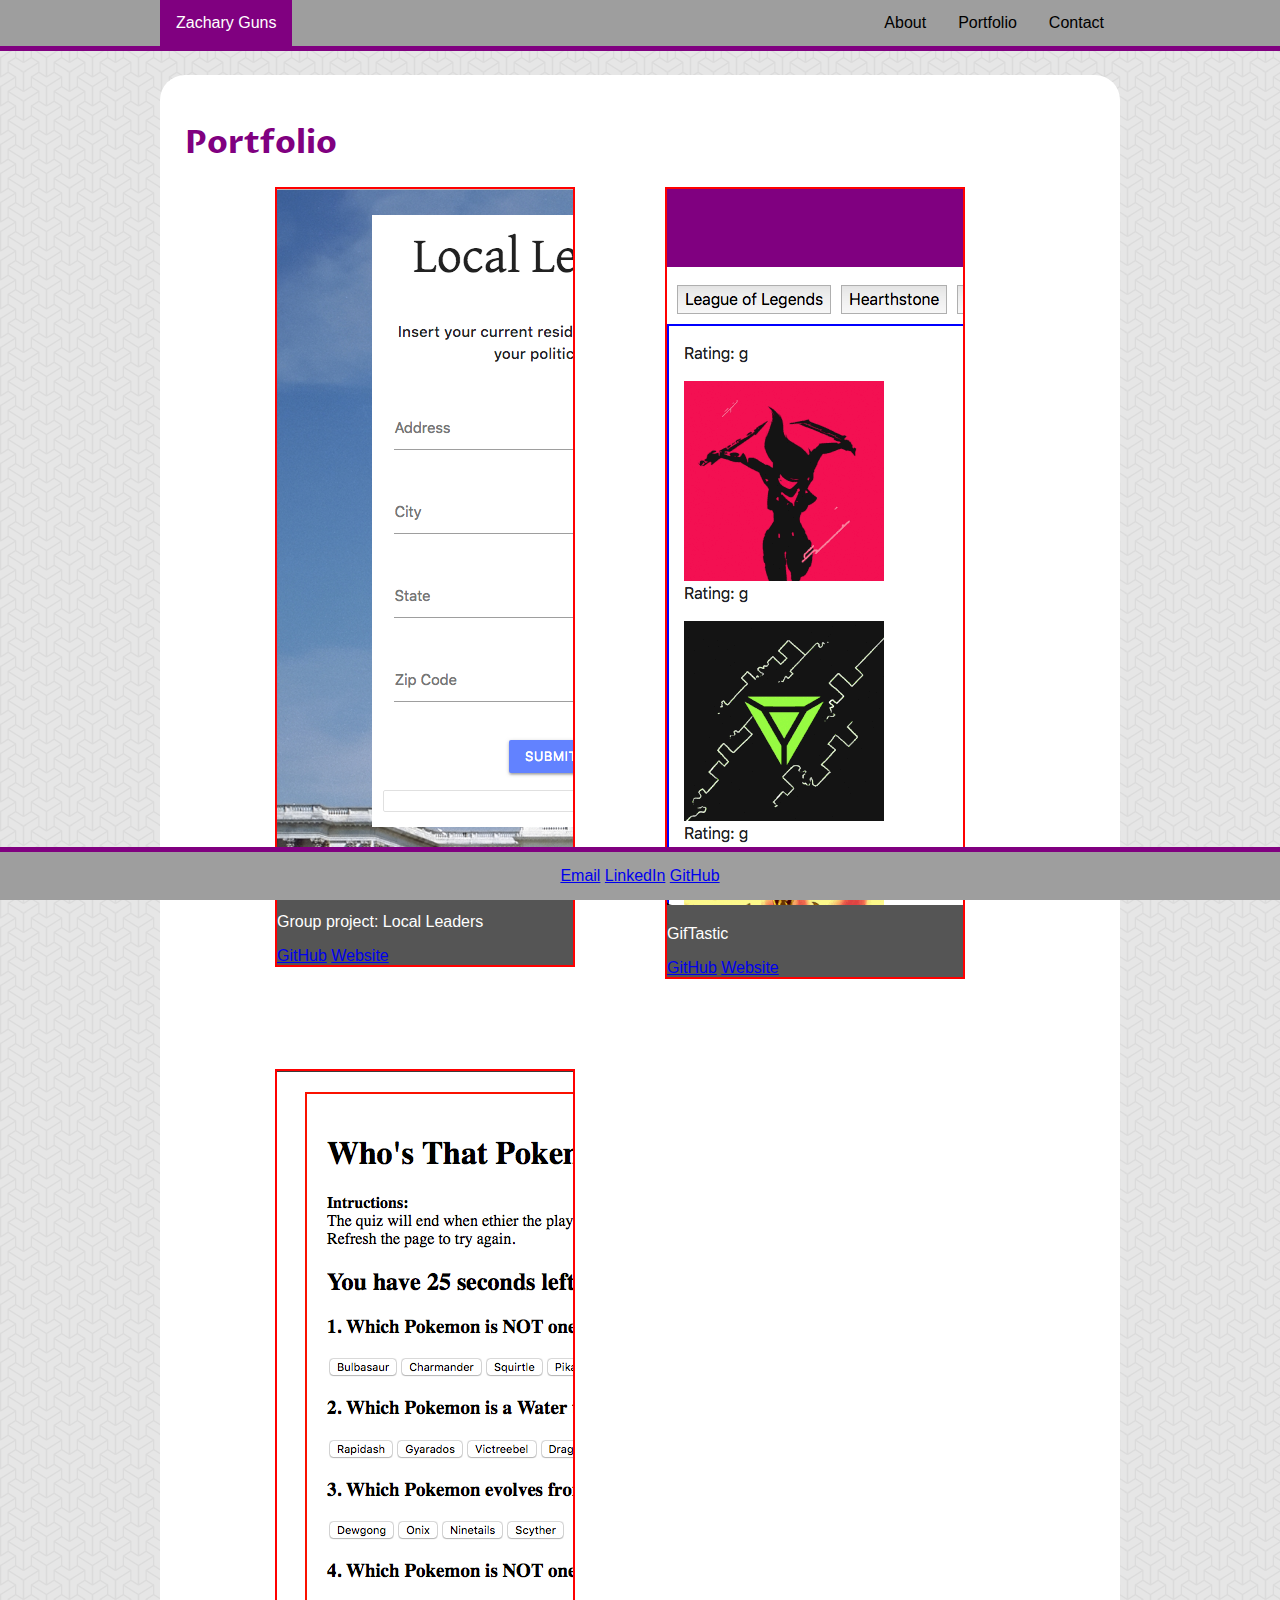
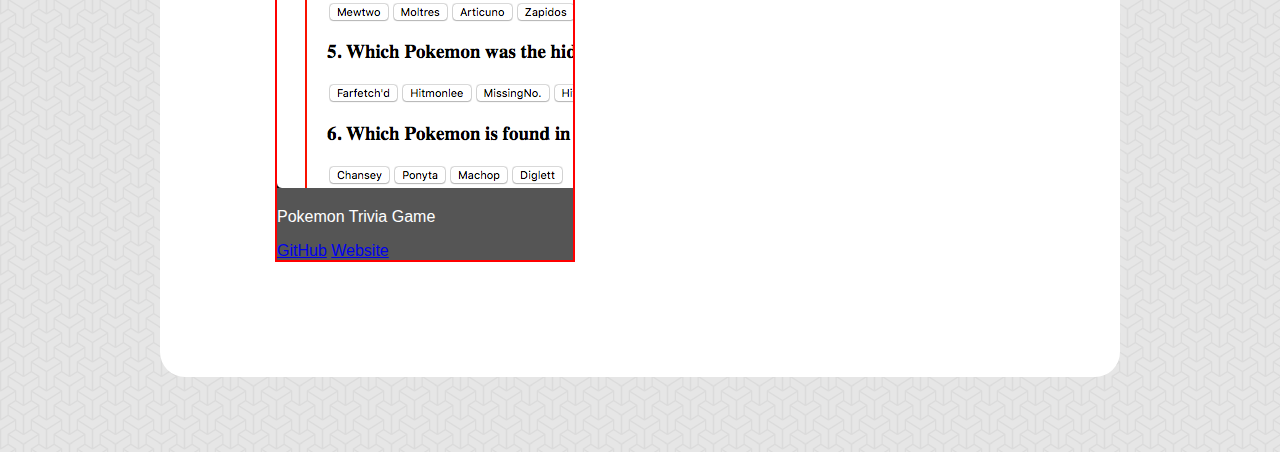
==== portfolio.html @ b3be9253 "pushing updates" ====
<!DOCTYPE html>
<html lang="en">
<head>
    <link rel="stylesheet" href="https://stackpath.bootstrapcdn.com/bootstrap/4.1.1/css/bootstrap.min.css" integrity="sha384-WskhaSGFgHYWDcbwN70/dfYBj47jz9qbsMId/iRN3ewGhXQFZCSftd1LZCfmhktB" crossorigin="anonymous">
    <link href="https://fonts.googleapis.com/css?family=Proza+Libre:600" rel="stylesheet">
    <link rel="stylesheet" type="text/css" href="assets/css/style.css">
    <meta charset="UTF-8">
    <meta name="viewport" content="width=device-width, initial-scale=1.0">
    <meta http-equiv="X-UA-Compatible" content="ie=edge">
    <title>Zachary Guns</title>
</head>
<body>
    <nav>
        <div id="navdiv">
                <p class="navname">Zachary Guns</p>
            <ul>
                <li><a href="contact.html">Contact</a></li>
                <li><a href="portfolio.html">Portfolio</a></li>
                <li><a href="index.html">About</a></li>
            </ul>
        </div>
    </nav>
    <div class="container">
        <h1>Portfolio</h1>
        <div class="card1" style="width: 300px;">
            <img class="card-img-top" src="assets/images/Local_Leaders.jpg" alt="Card image cap">
            <div class="card-body">
              <p class="card-text">Group project: Local Leaders</p>
              <a href="https://github.com/neoScuba/Neapolitan-.git" class="card-link" target="_blank" >GitHub</a>
              <a href="https://neoscuba.github.io/Neapolitan-/" class="card-link" target="_blank">Website</a>
            </div>
        </div>
        <div class="card2" style="width: 300px;">
            <img class="card-img-top" src="assets/images/GifTastic.jpg" alt="Card image cap">
            <div class="card-body">
                <p class="card-text">GifTastic</p>
                <a href="https://github.com/ZacharyGuns/GifTastic.git" class="card-link" target="_blank">GitHub</a>
                <a href="https://zacharyguns.github.io/GifTastic/" class="card-link" target="_blank">Website</a>
            </div>
        </div>
        <div class="card3" style="width: 300px;">
            <img class="card-img-top" src="assets/images/Trivia_Game.jpg" alt="Card image cap">
            <div class="card-body">
                <p class="card-text">Pokemon Trivia Game</p>
                <a href="https://github.com/ZacharyGuns/TriviaGame.git" class="card-link" target="_blank">GitHub</a>
                <a href="https://zacharyguns.github.io/TriviaGame/" class="card-link" target="_blank">Website</a>
            </div>
        </div>
        <!-- <div class="frame1">
            <img id="pimg1" src="assets/images/Jedi Force.jpg" alt="Jedi GATORADE label" width="300">
        </div>
        <div class="frame2">
            <img id="pimg2" src="assets/images/Sith Force.jpg" alt="Sith GATORADE label" width="300">
        </div>
        <div class="frame3">
            <img id="pimg3" src="assets/images/Emmy.jpg" alt="Photoshop double exposure 1" height="300">
        </div>
        <div class="frame4">
            <img id="pimg4" src="assets/images/Myles.jpg" alt="Photoshop double exposure 2" height=300px>
        </div>
        <div class="frame5">
            <img id="pimg5" src="assets/images/Candle and Fruits.jpg" alt="Still life digital painting" height=300px>
        </div>
        <div class="frame6">
            <img id="pimg6" src="assets/images/Rumpelstiltskin.jpg" alt="Rumpelstiltskin digital painting" width=300px>
        </div> -->

    </div>  
    
    <!-- The Modal -->
    <div id="myModal" class="modal">
    <span class="close">&times;</span>
    <img class="modal-content" id="pimg01">
    <img class="modal-content" id="pimg02">
    <img class="modal-content" id="pimg03">
    <img class="modal-content" id="pimg04">
    <img class="modal-content" id="pimg05">
    <img class="modal-content" id="pimg06">
    <div id="caption"></div>
    </div>
    <script>
            // Get the modal
            var modal = document.getElementById('myModal');
            
            // Get the image and insert it inside the modal - use its "alt" text as a caption
            var img = document.getElementById('pimg1');
            var modalImg = document.getElementById("pimg01");
            var captionText = document.getElementById("caption");
            img.onclick = function(){
                modal.style.display = "block";
                modalImg.src = this.src;
                captionText.innerHTML = this.alt;
            }

            var img = document.getElementById('pimg2');
            var modalImg = document.getElementById("pimg02");
            var captionText = document.getElementById("caption");
            img.onclick = function(){
                modal.style.display = "block";
                modalImg.src = this.src;
                captionText.innerHTML = this.alt;
            }

            var img = document.getElementById('pimg3');
            var modalImg = document.getElementById("pimg03");
            var captionText = document.getElementById("caption");
            img.onclick = function(){
                modal.style.display = "block";
                modalImg.src = this.src;
                captionText.innerHTML = this.alt;
            }

            var img = document.getElementById('pimg4');
            var modalImg = document.getElementById("pimg04");
            var captionText = document.getElementById("caption");
            img.onclick = function(){
                modal.style.display = "block";
                modalImg.src = this.src;
                captionText.innerHTML = this.alt;
            }

            var img = document.getElementById('pimg5');
            var modalImg = document.getElementById("pimg05");
            var captionText = document.getElementById("caption");
            img.onclick = function(){
                modal.style.display = "block";
                modalImg.src = this.src;
                captionText.innerHTML = this.alt;
            }

            var img = document.getElementById('pimg6');
            var modalImg = document.getElementById("pimg06");
            var captionText = document.getElementById("caption");
            img.onclick = function(){
                modal.style.display = "block";
                modalImg.src = this.src;
                captionText.innerHTML = this.alt;
            }
            
            // Get the <span> element that closes the modal
            var span = document.getElementsByClassName("close")[0];
            
            // When the user clicks on <span> (x), close the modal
            span.onclick = function() { 
                modal.style.display = "none";
            }
    </script>
    <script src="https://code.jquery.com/jquery-3.3.1.slim.min.js" integrity="sha384-q8i/X+965DzO0rT7abK41JStQIAqVgRVzpbzo5smXKp4YfRvH+8abtTE1Pi6jizo" crossorigin="anonymous"></script>
    <script src="https://cdnjs.cloudflare.com/ajax/libs/popper.js/1.14.3/umd/popper.min.js" integrity="sha384-ZMP7rVo3mIykV+2+9J3UJ46jBk0WLaUAdn689aCwoqbBJiSnjAK/l8WvCWPIPm49" crossorigin="anonymous"></script>
    <script src="https://stackpath.bootstrapcdn.com/bootstrap/4.1.1/js/bootstrap.min.js" integrity="sha384-smHYKdLADwkXOn1EmN1qk/HfnUcbVRZyYmZ4qpPea6sjB/pTJ0euyQp0Mk8ck+5T" crossorigin="anonymous"></script>

    <footer class="footer">
        <a href="mailto:zacharyguns@yahoo.com" target="_blank">Email</a>
        <a href="https://www.linkedin.com/in/zachary-guns?lipi=urn%3Ali%3Apage%3Ad_flagship3_profile_view_base_contact_details%3BaPVqrP7iRnuw5NgNPdve9w%3D%3D" target="_blank">LinkedIn</a>
        <a href="https://github.com/ZacharyGuns" target="_blank">GitHub</a>
    </footer>
</body>
</html>
---- assets/css/style.css ----
/* Navigation bar */
nav {
    width: 100%;
    margin: 0;
    position: fixed;
    top: 0;
    left: 0;
    padding: 0;
    overflow: hidden;
    background-color: #9e9e9e;
    border-bottom: 5px solid purple;
}

#navdiv {
    width: 960px;
    margin: 0 auto;
    list-style-type: none;
}

ul {
    width: 960px;
    margin: 0 auto;
    list-style-type: none;
}

.navname {
    float: left;
    text-align: center;
    color: white;
    padding: 14px 16px;
    background-color: purple;
    margin: 0;
}

li {
    float: right;
}

li a {
    color: black;
    text-align: center;
    display: block;
    padding: 14px 16px;
    text-decoration: none;
}

li a:hover {
    color: white;
    background-color: purple;
}

/* Main content for each page */
.container {
    width: 960px;
    align: center;
    background-color: white;
    margin-top: 75px;
    margin-bottom: 75px;
    margin-left: auto;
    margin-right: auto;
    padding: 25px;
    overflow: auto;
    border-radius: 25px;
}

body {
    background: url(../images/escheresque.png)
}

h1 {
    font-family: 'Proza Libre', sans-serif;
    color: purple;
}

.clearfix {
    overflow: auto;
}

#image {
    float: left;
    margin-right: 25px;
}

#abouttext {
    font-family: 'Arial', 'Helvetica Neue', Helvetica, sans-serif;
    color: #616161;
    line-height: 35px;
}

/* Footer */
.footer {
    position: fixed;
    bottom: 0;
    left: 0;
    width: 100%;
    padding: 15px;
    text-align: center;
    color: black;
    background-color: #9e9e9e;
    border-top: 5px solid purple;
}



/* Portfolio images */
.card1 {
    float: left;
    margin-left: 90px;
    margin-bottom: 90px;
    color: white;
    background-color: #555555;
    border: 2px solid red;
    overflow: hidden;
    object-fit: contain;
}

.card2 {
    float: left;
    margin-left: 90px;
    margin-bottom: 90px;
    color: white;
    background-color: #555555;
    border: 2px solid red;
    overflow: hidden;
    object-fit: contain;
}

.card3 {
    float: left;
    margin-left: 90px;
    margin-bottom: 90px;
    color: white;
    background-color: #555555;
    border: 2px solid red;
    overflow: hidden;
    object-fit: contain;
}

.coding1 {
    float: left;
    margin-left: 90px;
    margin-bottom: 90px;
    width: 300px;
    height: 300px;
    background-color: #555555;
    border: 2px solid red;
    overflow: hidden;
    object-fit: contain;
}

.coding2 {
    float: left;
    margin-left: 90px;
    margin-bottom: 90px;
    width: 300px;
    height: 300px;
    background-color: #555555;
    border: 2px solid red;
    overflow: hidden;
    object-fit: contain;
}

.coding3 {
    float: left;
    margin-left: 90px;
    margin-bottom: 90px;
    width: 300px;
    height: 300px;
    background-color: #555555;
    border: 2px solid red;
    overflow: hidden;
    object-fit: contain;
}

.frame1 {
    float: left;
    margin-left: 90px;
    margin-bottom: 90px;
    width: 300px;
    height: 300px;
    background-color: #555555;
    border: 2px solid red;
    overflow: hidden;
    object-fit: contain;
}

.frame2 {
    float: right;
    margin-right: 90px;
    margin-bottom: 90px;
    width: 300px;
    height: 300px;
    background-color: #555555;
    border: 2px solid red;
    overflow: hidden;
}

.frame3 {
    float: left;
    margin-left: 90px;
    margin-bottom: 90px;
    width: 300px;
    height: 300px;
    background-color: #555555;
    border: 2px solid red;
    overflow: hidden;
}

.frame4 {
    float: right;
    margin-right: 90px;
    margin-bottom: 90px;
    width: 300px;
    height: 300px;
    background-color: #555555;
    border: 2px solid red;
    overflow: hidden;
}

.frame5{ 
    float: left;
    margin-left: 90px;
    margin-bottom: 80px;
    width: 300px;
    height: 300px;
    background-color: #555555;
    border: 2px solid red;
    overflow: hidden;
}

.frame6{
    display: block;
    float: right;
    margin-right: 90px;
    margin-bottom: 80px;
    width: 300px;
    height: 300px;
    background-color: #555555;
    border: 2px solid red;
    overflow: hidden;
}

/* Contact form CSS */
* {
    box-sizing: border-box;
}

input[type=text], select, textarea {
    width: 100%;
    padding: 12px;
    border: 1px solid #ccc;
    border-radius: 4px;
    resize: vertical;
}

label {
    padding: 12px 12px 12px 0;
    display: inline-block;
}

input[type=submit] {
    background-color: #4CAF50;
    color: white;
    padding: 12px 20px;
    border: none;
    border-radius: 4px;
    cursor: pointer;
    float: right;
}

input[type=submit]:hover {
    background-color: #45a049;
}

.instructions {
    float: left;
    width: 25%;
    margin-top: 6px;
}

.entertype {
    float: left;
    width: 75%;
    margin-top: 6px;
}

/* Clear floats after the columns */
.row:after {
    content: "";
    display: table;
    clear: both;
}

/* Responsive layout - when the screen is less than 600px wide, make the two columns stack on top of each other instead of next to each other */
@media screen and (max-width: 600px) {
    .col-25, .col-75, input[type=submit] {
        width: 100%;
        margin-top: 0;
    }
}


/* modal images */
body {font-family: Arial, Helvetica, sans-serif;}
            
    #pimg1 {
        border-radius: 5px;
        cursor: pointer;
        transition: 0.3s;
        margin-top: 17.5%;
        overflow: hidden;
    }
            
    #pimg1:hover {opacity: 0.7;}

    #pimg2 {
        border-radius: 5px;
        cursor: pointer;
        transition: 0.3s;
        margin-top: 17.5%;
        overflow: hidden;
    }
            
    #pimg2:hover {opacity: 0.7;}

    #pimg3 {
        border-radius: 5px;
        cursor: pointer;
        transition: 0.3s;
        margin-left: 16%;
        overflow: hidden;
    }
            
    #pimg3:hover {opacity: 0.7;}

    #pimg4 {
        border-radius: 5px;
        cursor: pointer;
        transition: 0.3s;
        margin-left: 16%;
        overflow: hidden;
    }
            
    #pimg4:hover {opacity: 0.7;}

    #pimg5 {
        border-radius: 5px;
        cursor: pointer;
        transition: 0.3s;
        margin-left: 16%;
        overflow: hidden;
    }
            
    #pimg5:hover {opacity: 0.7;}

    #pimg6 {
        border-radius: 5px;
        cursor: pointer;
        transition: 0.3s;
        margin-top: 11%;
        overflow: hidden;
    }
            
    #pimg6:hover {opacity: 0.7;}
            
    /* The Modal (background) */
    .modal {
        display: none; /* Hidden by default */
        position: fixed; /* Stay in place */
        z-index: 1; /* Sit on top */
        padding-top: 100px; /* Location of the box */
        left: 0;
        top: 0;
        width: 100%; /* Full width */
        height: 100%; /* Full height */
        overflow: auto; /* Enable scroll if needed */
        background-color: rgb(0,0,0); /* Fallback color */
        background-color: rgba(0,0,0,0.9); /* Black w/ opacity */
    }
            
    /* Modal Content (image) */
    .modal-content {
        margin: auto;
        display: block;
        width: 80%;
        max-width: 700px;
    }
            
    /* Caption of Modal Image */
    #caption {
        margin: auto;
        display: block;
        width: 80%;
        max-width: 700px;
        text-align: center;
        color: #ccc;
        padding: 10px 0;
        height: 150px;
    }
            
    /* Add Animation */
    .modal-content, #caption {    
        -webkit-animation-name: zoom;
        -webkit-animation-duration: 0.6s;
        animation-name: zoom;
        animation-duration: 0.6s;
    }
            
    @-webkit-keyframes zoom {
        from {-webkit-transform:scale(0)} 
        to {-webkit-transform:scale(1)}
    }
            
    @keyframes zoom {
        from {transform:scale(0)} 
        to {transform:scale(1)}
    }
            
    /* The Close Button */
    .close {
        position: absolute;
        top: 15px;
        right: 35px;
        color: #f1f1f1;
        font-size: 40px;
        font-weight: bold;
        transition: 0.3s;
    }
            
    .close:hover,
    .close:focus {
        color: #bbb;
        text-decoration: none;
        cursor: pointer;
    }
            
    /* 100% Image Width on Smaller Screens */
    @media only screen and (max-width: 700px){
        .modal-content {
            width: 100%;
        }
    }
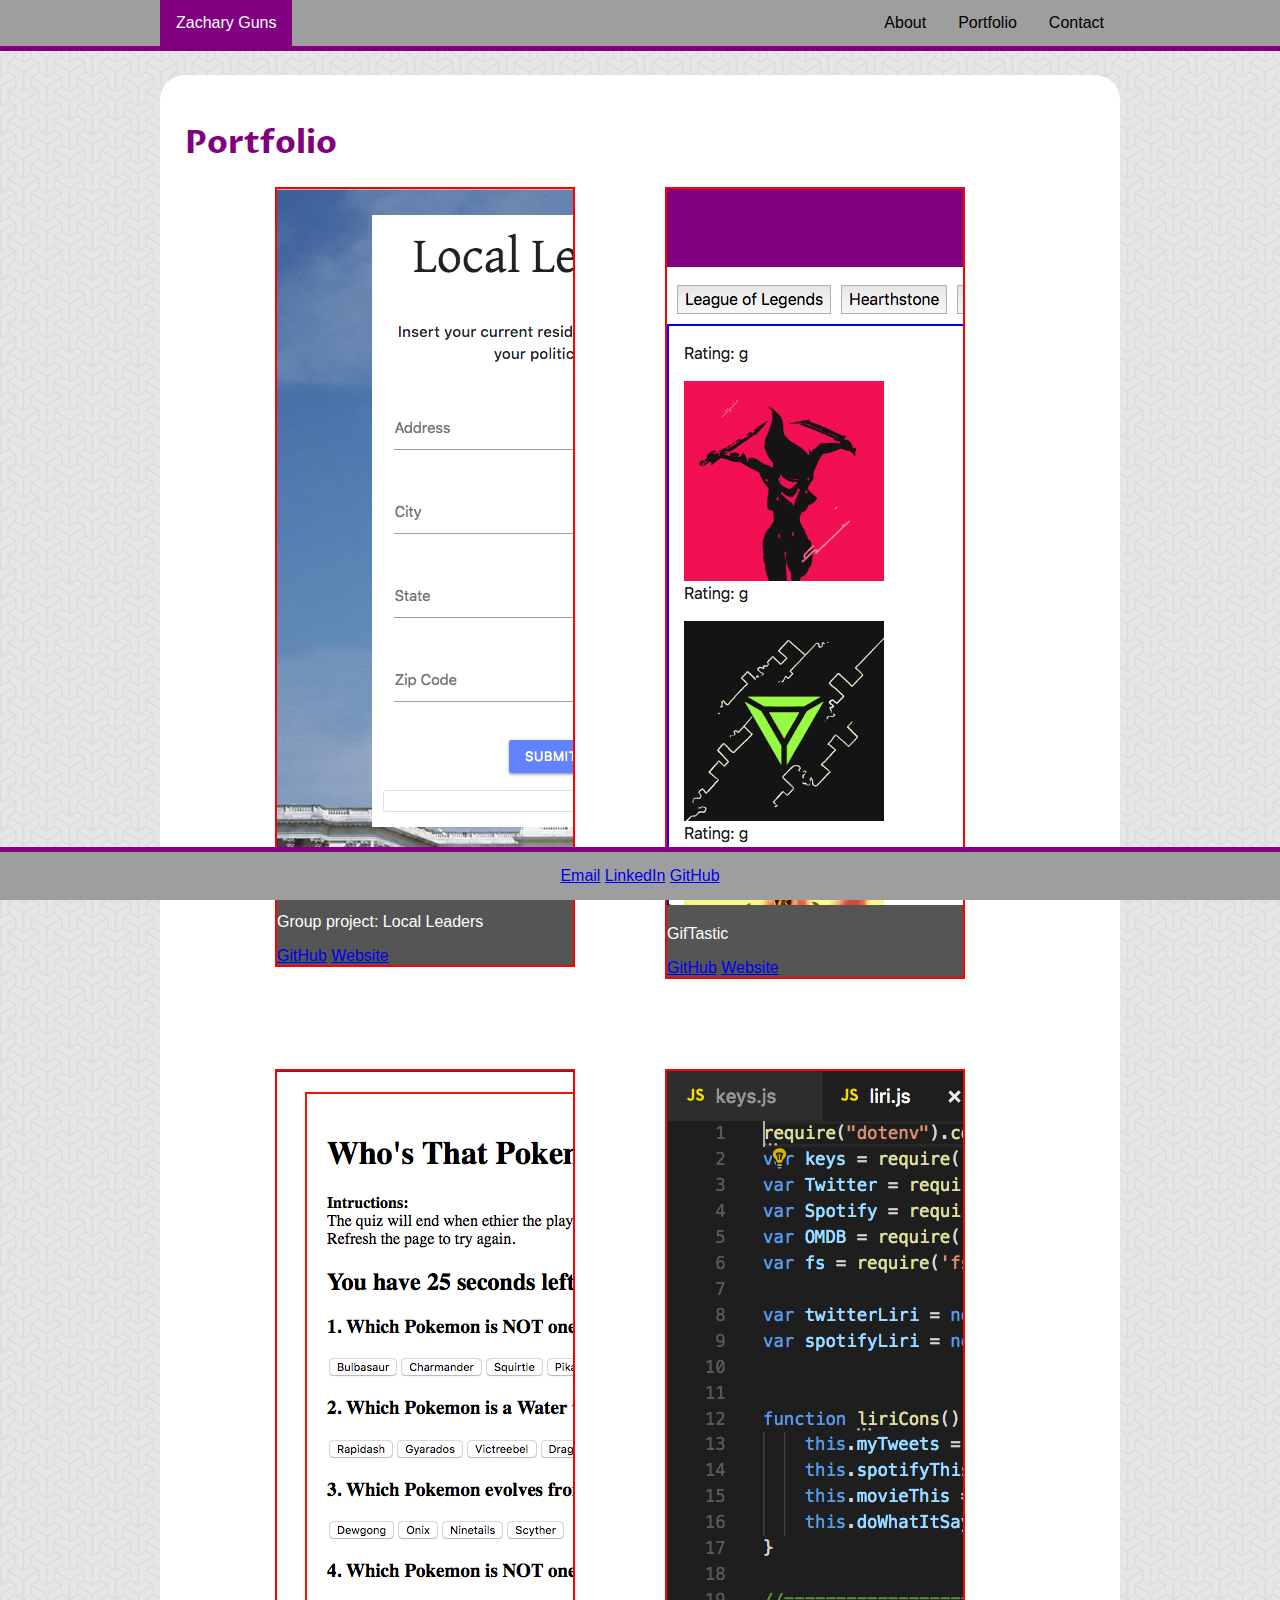
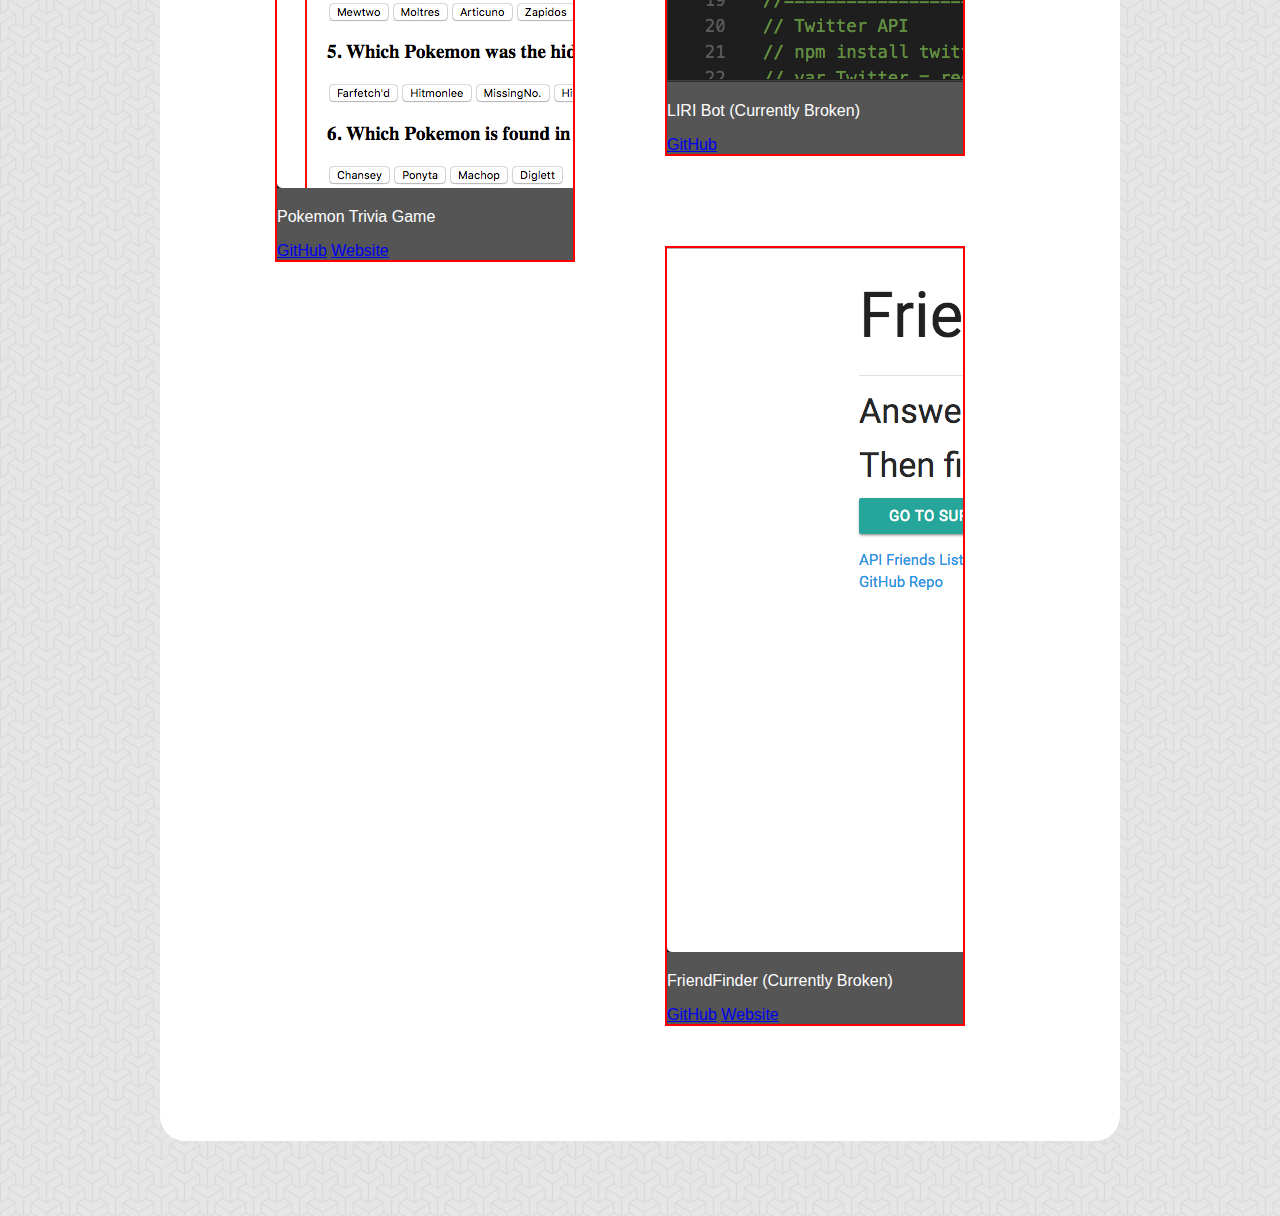
==== commit 8ed2b14e: "updating" ====
--- a/portfolio.html
+++ b/portfolio.html
@@ -44,6 +44,21 @@
                 <p class="card-text">Pokemon Trivia Game</p>
                 <a href="https://github.com/ZacharyGuns/TriviaGame.git" class="card-link" target="_blank">GitHub</a>
                 <a href="https://zacharyguns.github.io/TriviaGame/" class="card-link" target="_blank">Website</a>
+            </div>
+        </div>
+        <div class="card4" style="width: 300px;">
+            <img class="card-img-top" src="assets/images/LIRI_Bot.jpg" alt="Card image cap">
+            <div class="card-body">
+                <p class="card-text">LIRI Bot (Currently Broken)</p>
+                <a href="https://github.com/ZacharyGuns/LIRI-Bot.git" class="card-link" target="_blank">GitHub</a>
+            </div>
+        </div>
+        <div class="card5" style="width: 300px;">
+            <img class="card-img-top" src="assets/images/FriendFinder.jpg" alt="Card image cap">
+            <div class="card-body">
+                <p class="card-text">FriendFinder (Currently Broken)</p>
+                <a href="https://github.com/ZacharyGuns/Friend_Finder.git" class="card-link" target="_blank">GitHub</a>
+                <a href="https://zacharyguns.github.io/Friend_Finder/" class="card-link" target="_blank">Website</a>
             </div>
         </div>
         <!-- <div class="frame1">
--- a/assets/css/style.css
+++ b/assets/css/style.css
@@ -126,6 +126,28 @@
 }
 
 .card3 {
+    float: left;
+    margin-left: 90px;
+    margin-bottom: 90px;
+    color: white;
+    background-color: #555555;
+    border: 2px solid red;
+    overflow: hidden;
+    object-fit: contain;
+}
+
+.card4 {
+    float: left;
+    margin-left: 90px;
+    margin-bottom: 90px;
+    color: white;
+    background-color: #555555;
+    border: 2px solid red;
+    overflow: hidden;
+    object-fit: contain;
+}
+
+.card5 {
     float: left;
     margin-left: 90px;
     margin-bottom: 90px;
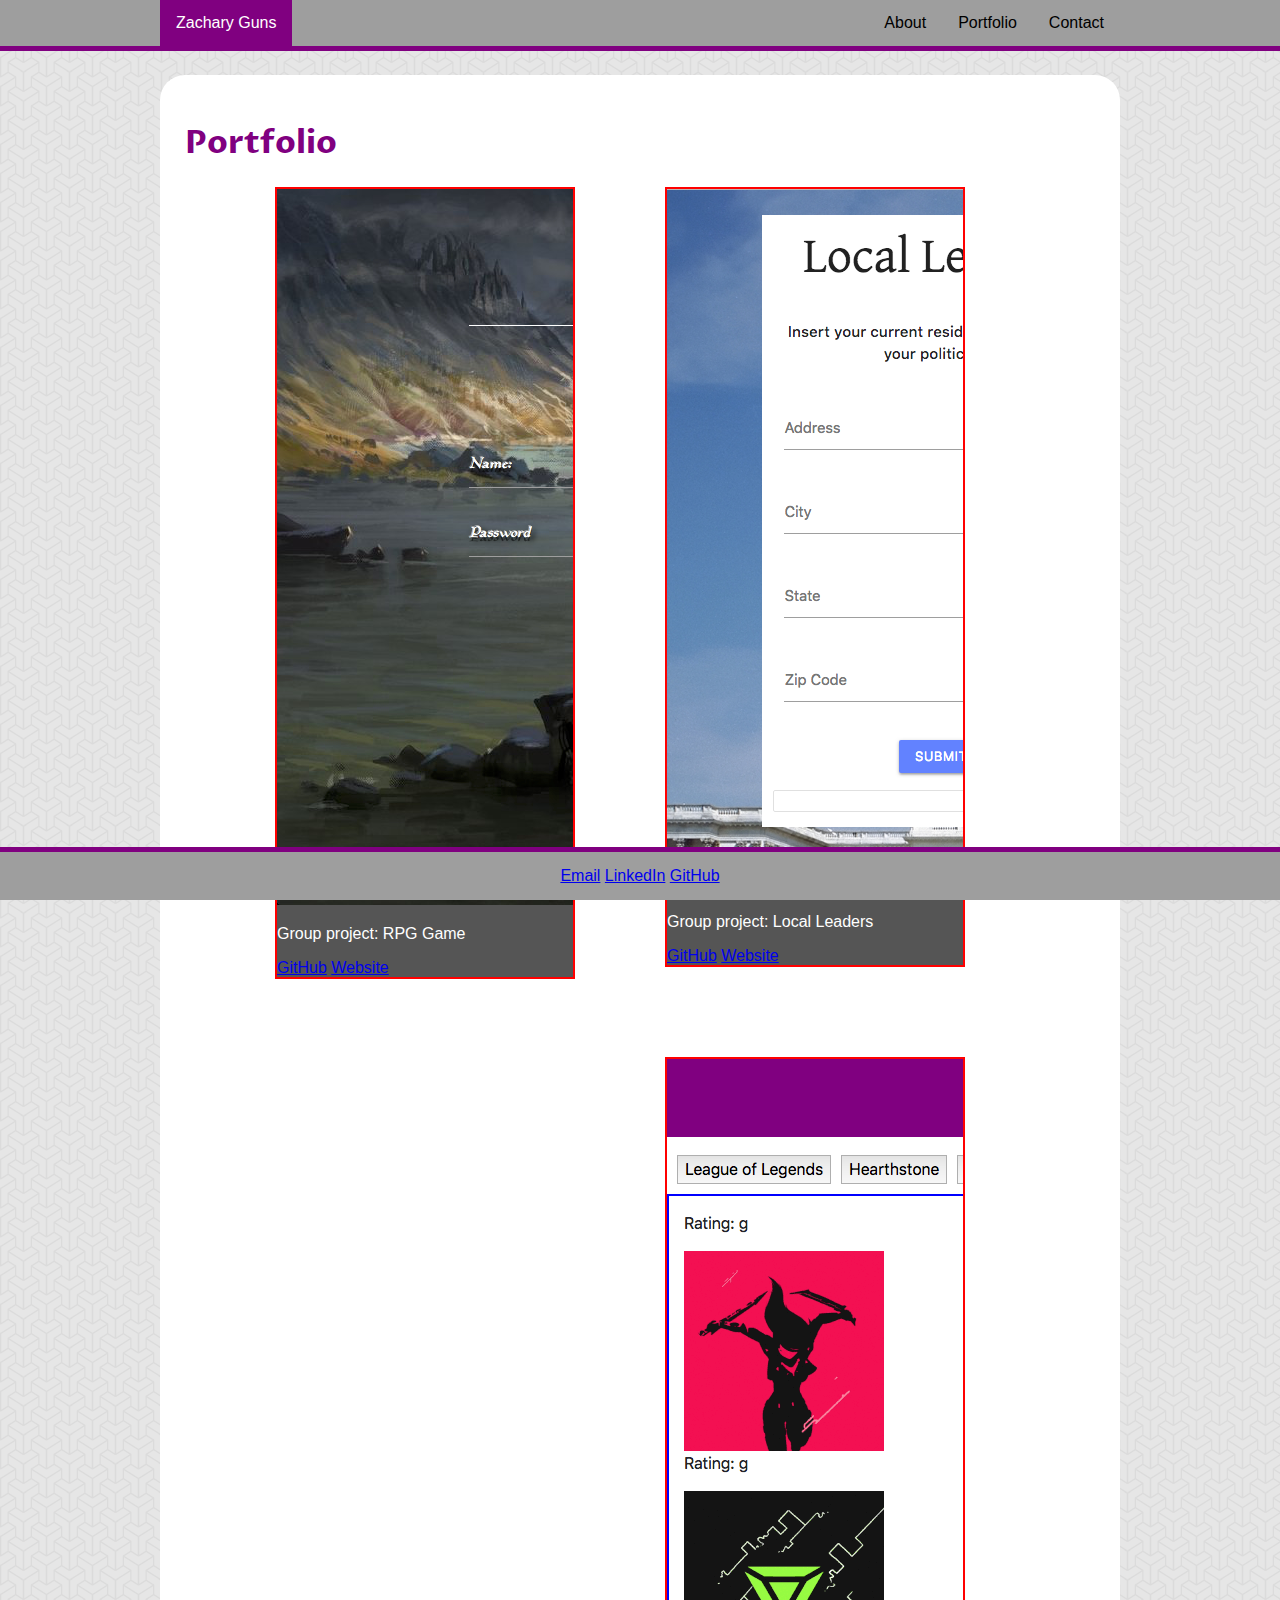
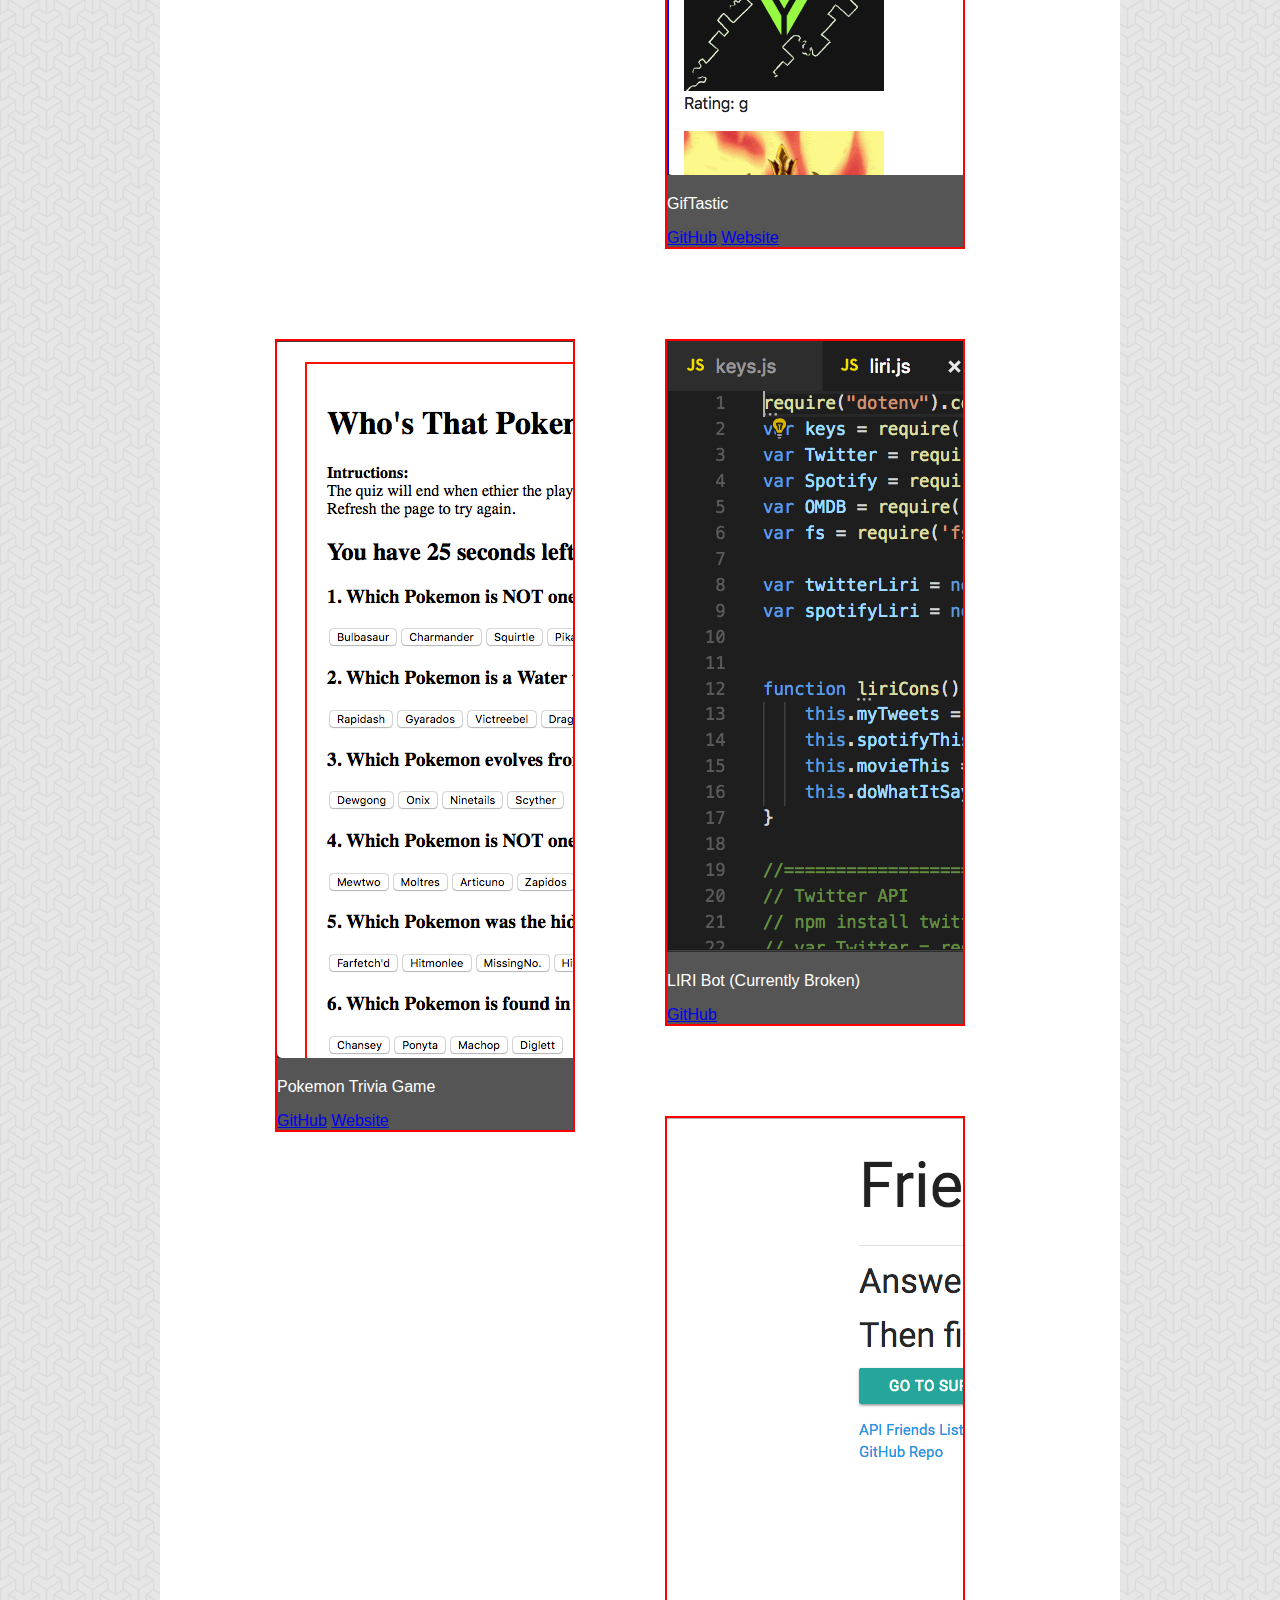
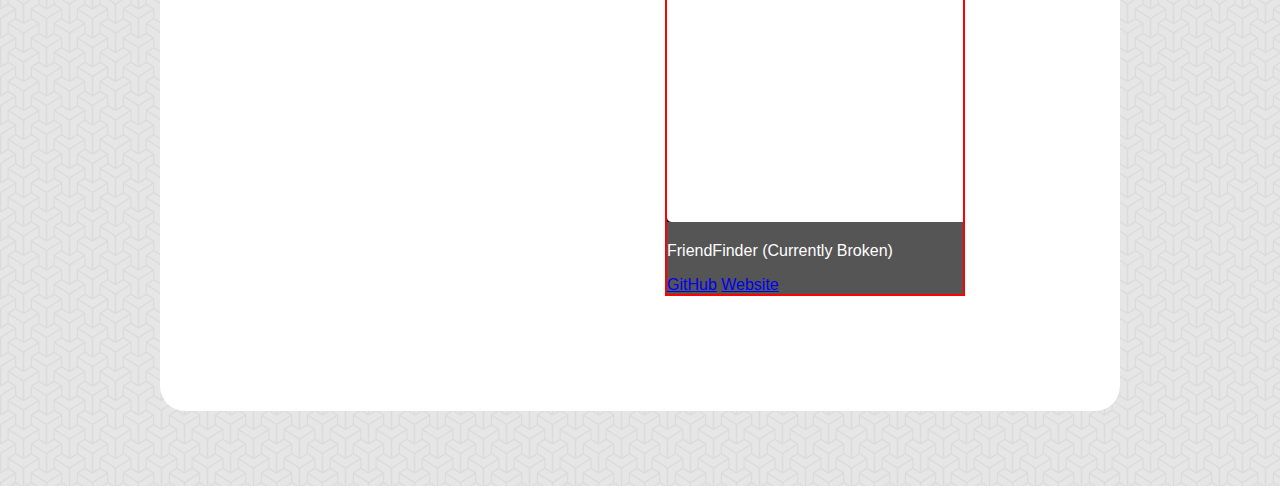
==== commit 8aba3ed3: "updated with RPG_Game" ====
--- a/portfolio.html
+++ b/portfolio.html
@@ -23,6 +23,14 @@
     <div class="container">
         <h1>Portfolio</h1>
         <div class="card1" style="width: 300px;">
+            <img class="card-img-top" src="assets/images/RPG_Game.jpg" alt="Card image cap">
+            <div class="card-body">
+              <p class="card-text">Group project: RPG Game</p>
+              <a href="https://github.com/TeamZebraUCI/Project2Game.git" class="card-link" target="_blank" >GitHub</a>
+              <a href="https://onlinerpgproj2.herokuapp.com/" class="card-link" target="_blank">Website</a>
+            </div>
+        </div>
+        <div class="card2" style="width: 300px;">
             <img class="card-img-top" src="assets/images/Local_Leaders.jpg" alt="Card image cap">
             <div class="card-body">
               <p class="card-text">Group project: Local Leaders</p>
@@ -30,7 +38,7 @@
               <a href="https://neoscuba.github.io/Neapolitan-/" class="card-link" target="_blank">Website</a>
             </div>
         </div>
-        <div class="card2" style="width: 300px;">
+        <div class="card3" style="width: 300px;">
             <img class="card-img-top" src="assets/images/GifTastic.jpg" alt="Card image cap">
             <div class="card-body">
                 <p class="card-text">GifTastic</p>
@@ -38,7 +46,7 @@
                 <a href="https://zacharyguns.github.io/GifTastic/" class="card-link" target="_blank">Website</a>
             </div>
         </div>
-        <div class="card3" style="width: 300px;">
+        <div class="card4" style="width: 300px;">
             <img class="card-img-top" src="assets/images/Trivia_Game.jpg" alt="Card image cap">
             <div class="card-body">
                 <p class="card-text">Pokemon Trivia Game</p>
@@ -46,19 +54,19 @@
                 <a href="https://zacharyguns.github.io/TriviaGame/" class="card-link" target="_blank">Website</a>
             </div>
         </div>
-        <div class="card4" style="width: 300px;">
+        <div class="card5" style="width: 300px;">
             <img class="card-img-top" src="assets/images/LIRI_Bot.jpg" alt="Card image cap">
             <div class="card-body">
                 <p class="card-text">LIRI Bot (Currently Broken)</p>
                 <a href="https://github.com/ZacharyGuns/LIRI-Bot.git" class="card-link" target="_blank">GitHub</a>
             </div>
         </div>
-        <div class="card5" style="width: 300px;">
+        <div class="card6" style="width: 300px;">
             <img class="card-img-top" src="assets/images/FriendFinder.jpg" alt="Card image cap">
             <div class="card-body">
                 <p class="card-text">FriendFinder (Currently Broken)</p>
                 <a href="https://github.com/ZacharyGuns/Friend_Finder.git" class="card-link" target="_blank">GitHub</a>
-                <a href="https://zacharyguns.github.io/Friend_Finder/" class="card-link" target="_blank">Website</a>
+                <a href="file:///Users/zacharyguns/Documents/Clone_1/11-express/02-Homework/Friend_Finder/app/public/home.html" class="card-link" target="_blank">Website</a>
             </div>
         </div>
         <!-- <div class="frame1">
--- a/assets/css/style.css
+++ b/assets/css/style.css
@@ -148,6 +148,17 @@
 }
 
 .card5 {
+    float: left;
+    margin-left: 90px;
+    margin-bottom: 90px;
+    color: white;
+    background-color: #555555;
+    border: 2px solid red;
+    overflow: hidden;
+    object-fit: contain;
+}
+
+.card6 {
     float: left;
     margin-left: 90px;
     margin-bottom: 90px;
